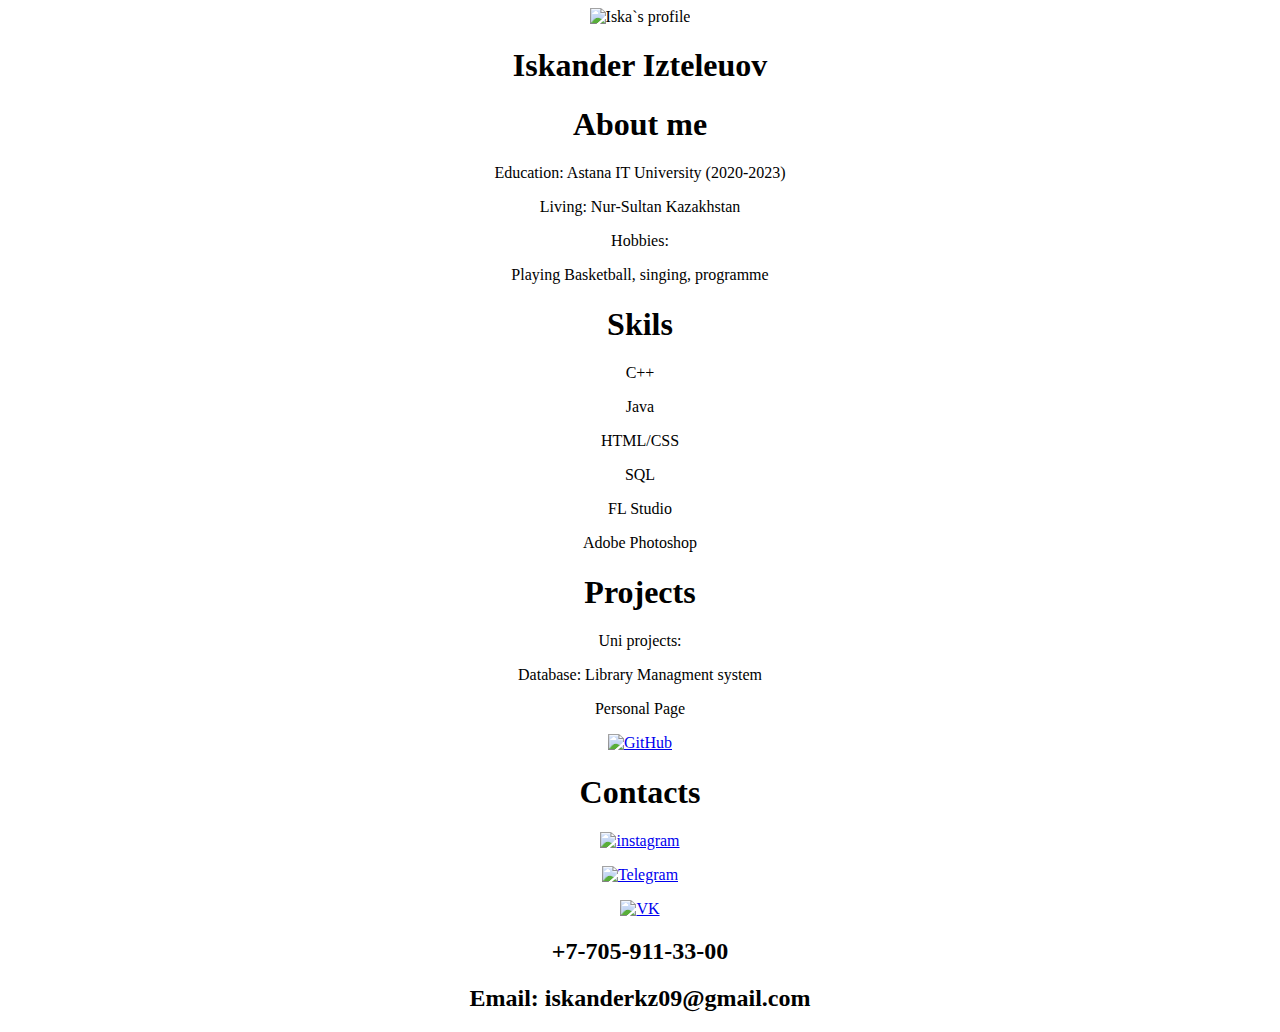
==== index.html @ ecc0a82d "Update index.html" ====
<!DOCTYPE html>
<html lang="en" dir="ltr">
  <head>
    <meta charset="utf-8">
    <link rel="stylesheet" href="stylecss/style.css">
<link rel="shortcut icon" href="photo/favicon1.ico">

    <title>Iska</title>
  </head>
  <body>
    <div class="glavnaya" style="background-image: url(photo/heeheh3840x2400.jpg)">
      <center>
        <img class="kartinka" src="photo/photo5210816978669908631.jpg"   alt="Iska`s profile">
        <h1>Iskander Izteleuov</h1>
      </center>

    </div>



  </body>
  <div class="aboutme">

       <div class="aboutme1">
         <center><h1>About me</h1>
        <p>Education: Astana IT University (2020-2023)</p>
        <p>Living: Nur-Sultan Kazakhstan</p>
        <p>Hobbies: </p>
        <p>Playing Basketball, singing, programme</p>



         </center>
       </div>
       <div class="aboutme2">
         <center><h1>Skils</h1>
         <p>C++</p>
         <p>Java</p>
         <p>HTML/CSS</p>
         <p>SQL</p>
         <p>FL Studio</p>
         <p>Adobe Photoshop</p>
         </center>
       </div>
       <div class="aboutme3">
         <center><h1>Projects</h1>
           <p>Uni projects:</p>
           <p>Database: Library Managment system</p>
           <p>Personal Page</p>
           <p><a href="https://github.com/Iskit"><img src="photo/github.png" width="50"
            height="54" width="60" alt="GitHub"></a></p>


             </center>
       </div>
    </div>

<div class="contact">
  <center>
    <h1>Contacts</h1>
  </center>

 <div class="contact1">

          <div class="contactinst">
            <center>
              <div class="inst">
                <p><a href="https://www.instagram.com/iskander_izt/"><img src="photo/instagram.png" width="50"
                 height="54" width="60" alt="instagram"></a></p>
              </div>

              <div class="teleg">
                <p><a href="https://tg://resolve?domain=iskander_izt"><img src="photo/Telegram.png" width="50"
               height="49" width="49" alt="Telegram"></a></p>
             </div>

              <div class="vkcom">
                <p><a href="https://vk.com/iskander_izt"><img src="photo/vk.png" width="50"
                 height="50" alt="VK"></a></p>
              </div>

             </center>
          </div>

          <div class="contact2">
            <center><h2>+7-705-911-33-00</h2></center>
          </div>


          <div class="contact3">
         <center><h2>Email: iskanderkz09@gmail.com</h2></center>
          </div>
       </div>
</div>

</html>
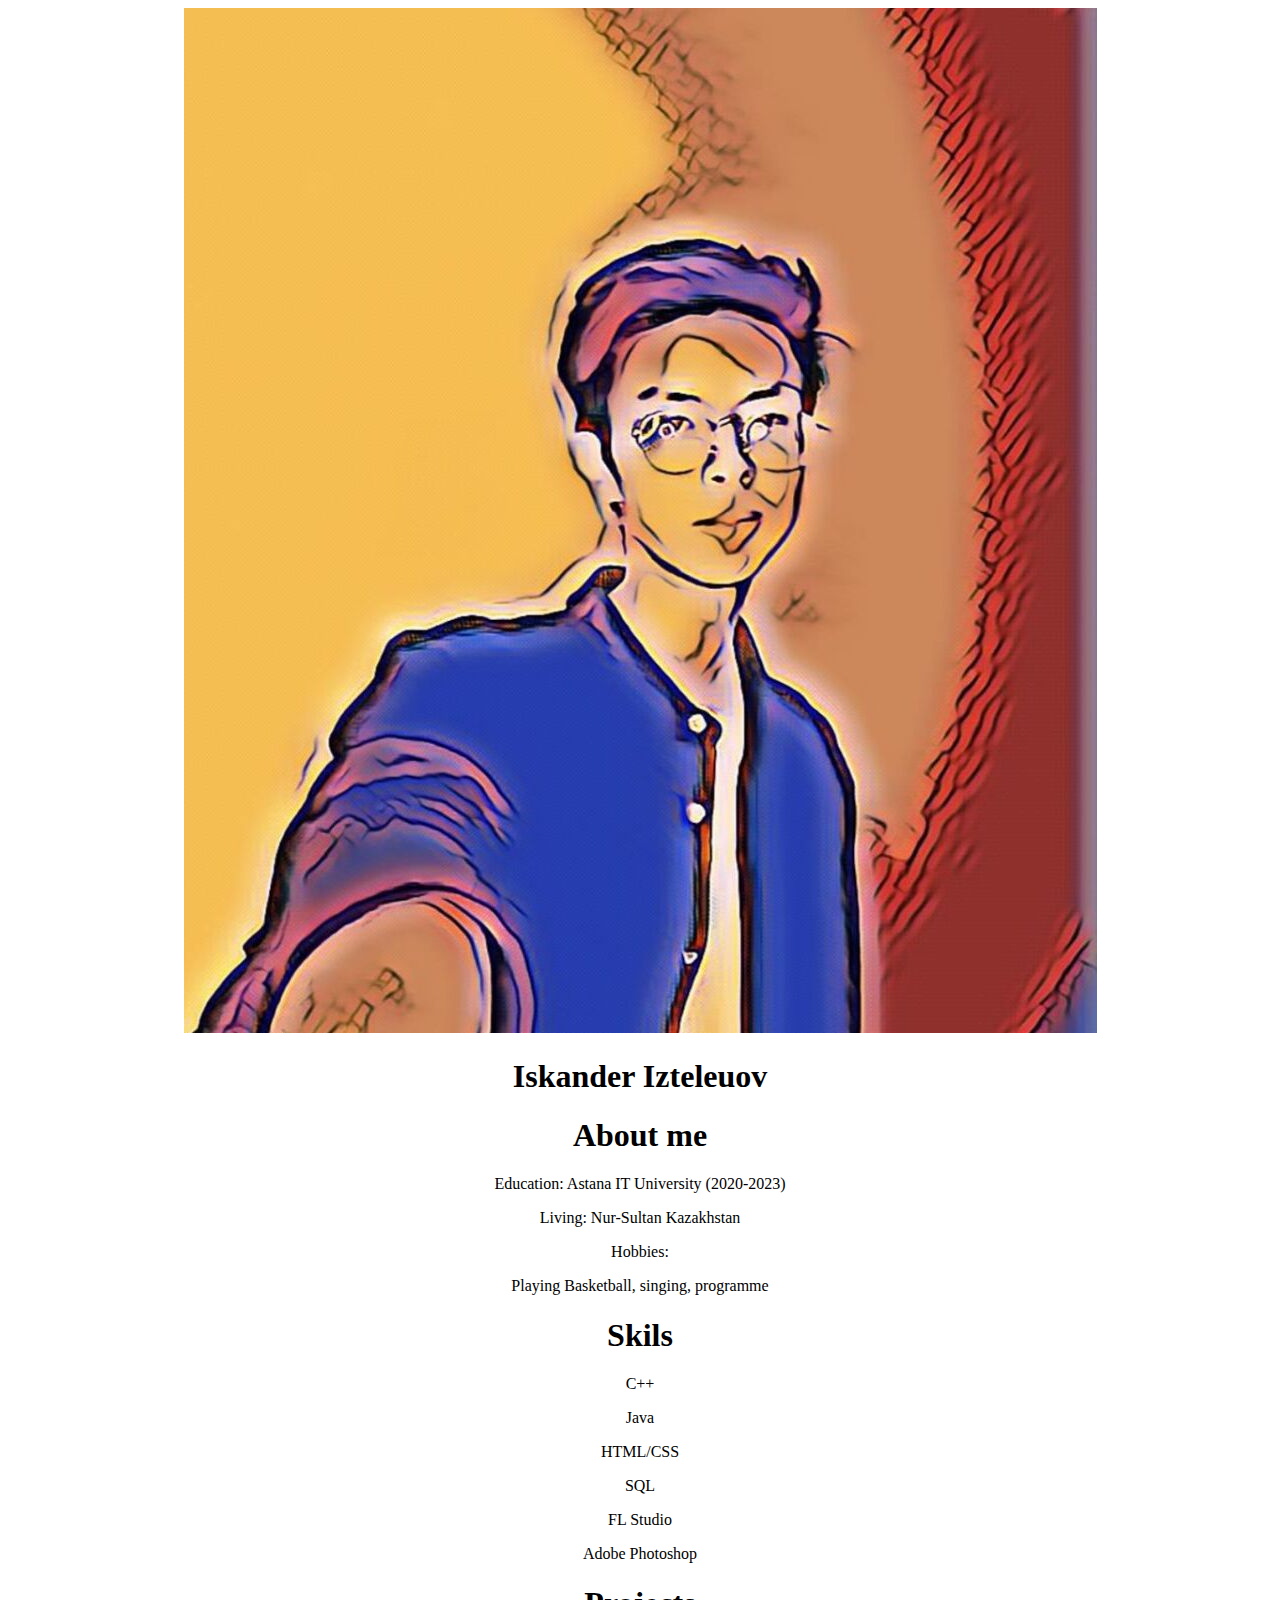
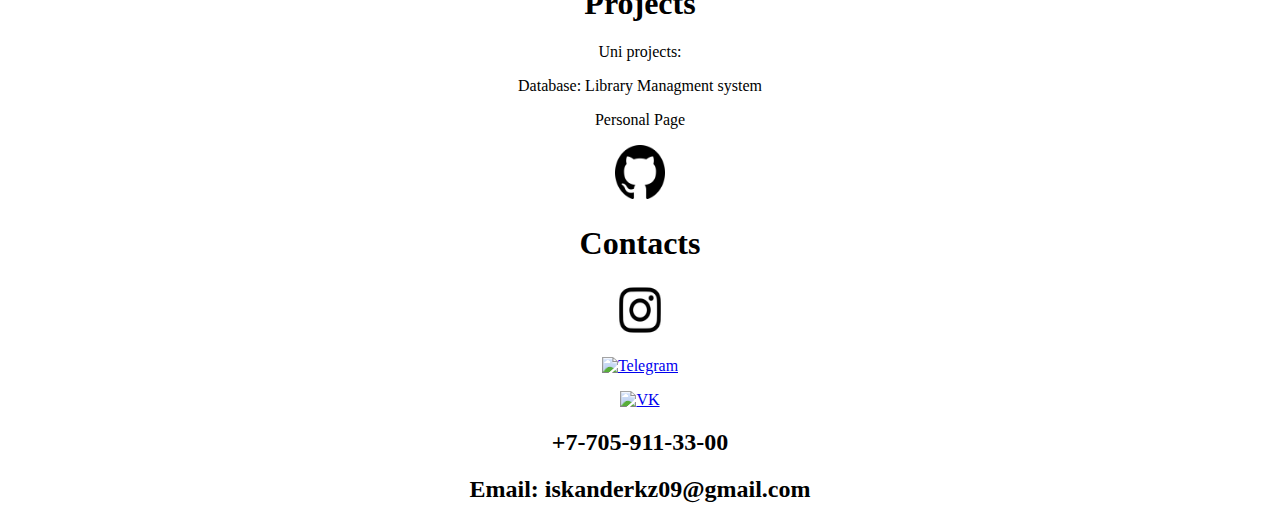
==== commit 6a5efde6: "Update index.html" ====
--- a/index.html
+++ b/index.html
@@ -2,15 +2,15 @@
 <html lang="en" dir="ltr">
   <head>
     <meta charset="utf-8">
-    <link rel="stylesheet" href="stylecss/style.css">
-<link rel="shortcut icon" href="photo/favicon1.ico">
+    <link rel="stylesheet" href="style.css">
+<link rel="shortcut icon" href="favicon1.ico">
 
     <title>Iska</title>
   </head>
   <body>
-    <div class="glavnaya" style="background-image: url(photo/heeheh3840x2400.jpg)">
+    <div class="glavnaya" style="background-image: url(heeheh3840x2400.jpg)">
       <center>
-        <img class="kartinka" src="photo/photo5210816978669908631.jpg"   alt="Iska`s profile">
+        <img class="kartinka" src="photo5210816978669908631.jpg"   alt="Iska`s profile">
         <h1>Iskander Izteleuov</h1>
       </center>
 
@@ -47,7 +47,7 @@
            <p>Uni projects:</p>
            <p>Database: Library Managment system</p>
            <p>Personal Page</p>
-           <p><a href="https://github.com/Iskit"><img src="photo/github.png" width="50"
+           <p><a href="https://github.com/Iskit"><img src="github.png" width="50"
             height="54" width="60" alt="GitHub"></a></p>
 
 
@@ -65,17 +65,17 @@
           <div class="contactinst">
             <center>
               <div class="inst">
-                <p><a href="https://www.instagram.com/iskander_izt/"><img src="photo/instagram.png" width="50"
+                <p><a href="https://www.instagram.com/iskander_izt/"><img src="instagram.png" width="50"
                  height="54" width="60" alt="instagram"></a></p>
               </div>
 
               <div class="teleg">
-                <p><a href="https://tg://resolve?domain=iskander_izt"><img src="photo/Telegram.png" width="50"
+                <p><a href="https://tg://resolve?domain=iskander_izt"><img src="Telegram.png" width="50"
                height="49" width="49" alt="Telegram"></a></p>
              </div>
 
               <div class="vkcom">
-                <p><a href="https://vk.com/iskander_izt"><img src="photo/vk.png" width="50"
+                <p><a href="https://vk.com/iskander_izt"><img src="vk.png" width="50"
                  height="50" alt="VK"></a></p>
               </div>
 
--- a/style.css
+++ b/style.css
@@ -0,0 +1 @@
+
